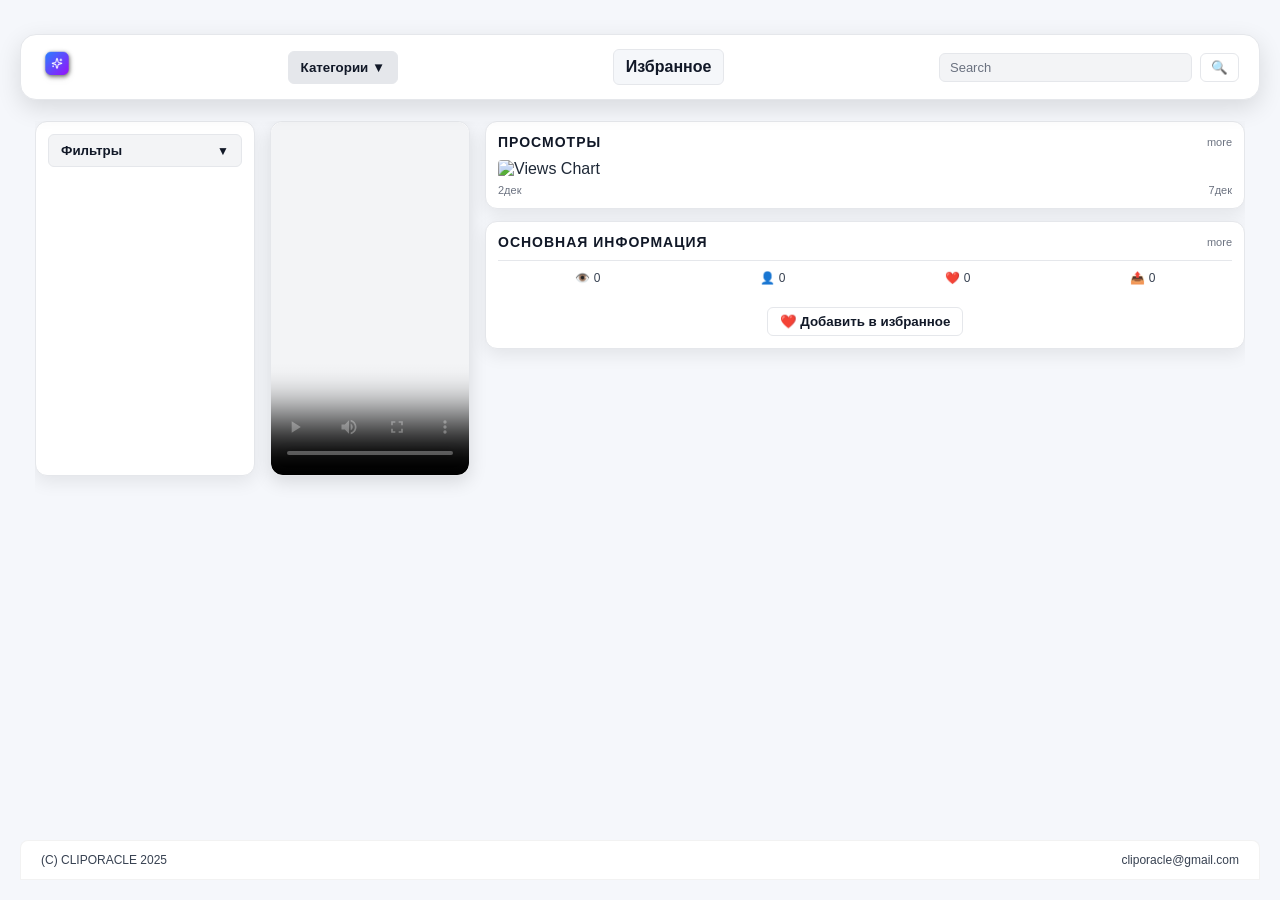
==== static/index.html @ ebcb0f65 "ClipOracle" ====
<!DOCTYPE html>
<html lang="ru">
<head>
  <meta charset="UTF-8" />
  <meta name="viewport" content="width=device-width, initial-scale=1.0"/>
  <title>ClipOracle — Категории</title>
  <link rel="stylesheet" href="style.css" />
</head>
<body>
  <div class="container">
    <!-- Шапка -->
    <!-- Шапка -->
    <header class="header">
      <img src="logo.png" alt="ClipOracle Logo" class="logo" />

      <!-- Выпадающее меню навигации -->
      <div class="nav-dropdown">
        <button class="nav-tab active" id="nav-categories">Категории ▼</button>
        <div class="nav-menu">
          <!-- Загрузится через JS -->
        </div>
      </div>

      <a href="favorites.html" class="nav-tab" id="favorites-tab">Избранное</a>


      <!-- Поиск (скрывается на мобильных) -->
      <div class="search-box">
        <input type="text" placeholder="Search" />
        <button>🔍</button>
      </div>
    </header>



    <!-- Основной контент -->
    <main class="main-content">
      <div class="content-section">
        <!-- Левая колонка: фильтры -->
        <aside class="filters">
          <div class="filter-dropdown">
            <button class="filter-toggle">Фильтры</button>
            <div class="filter-menu">
              <div class="filter-group">
                <label>Просмотры</label>
                <div class="range-inputs">
                  <input type="number" id="min-views" placeholder="Мин" min="0" />
                  <span>—</span>
                  <input type="number" id="max-views" placeholder="Макс" min="0" />
                </div>
              </div>

              <div class="filter-group">
                <label>Лайки</label>
                <div class="range-inputs">
                  <input type="number" id="min-likes" placeholder="Мин" min="0" />
                  <span>—</span>
                  <input type="number" id="max-likes" placeholder="Макс" min="0" />
                </div>
              </div>

              <div class="filter-group">
                <label>Комментарии</label>
                <div class="range-inputs">
                  <input type="number" id="min-comments" placeholder="Мин" min="0" />
                  <span>—</span>
                  <input type="number" id="max-comments" placeholder="Макс" min="0" />
                </div>
              </div>

              <div class="filter-group">
                <label>Репосты</label>
                <div class="range-inputs">
                  <input type="number" id="min-shares" placeholder="Мин" min="0" />
                  <span>—</span>
                  <input type="number" id="max-shares" placeholder="Макс" min="0" />
                </div>
              </div>

              <button id="apply-filters" class="apply-btn">Применить</button>
            </div>
          </div>
        </aside>

        <!-- Центр: видео -->
        <section class="video-placeholder">
          <video controls class="video-player" poster="https://via.placeholder.com/200x355/1e1e1e/ffffff?text=Loading...">
            <source src="" type="video/mp4">
            Ваш браузер не поддерживает видео.
          </video>
        </section>

        <!-- Правая колонка: блоки информации -->
        <section class="charts-container">
          <div class="chart-card">
            <div class="chart-header">
              <h4>ПРОСМОТРЫ</h4>
              <span class="more">more</span>
            </div>
            <div class="chart-area">
              <img src="https://via.placeholder.com/300x150?text=График+Просмотров" alt="Views Chart" />
              <div class="chart-labels">
                <span>2дек</span>
                <span>7дек</span>
              </div>
            </div>
          </div>

          <div class="chart-card">
            <div class="chart-header">
              <h4>ОСНОВНАЯ ИНФОРМАЦИЯ</h4>
              <span class="more">more</span>
            </div>
            <div class="info-stats">
              <div><span>👁️</span> <span id="views">0</span></div>
              <div><span>👤</span> <span id="likes">0</span></div>
              <div><span>❤️</span> <span id="comments">0</span></div>
              <div><span>📤</span> <span id="shares">0</span></div>
            </div>
            <!-- Кнопка "Добавить в избранное" -->
            <div style="margin-top: 12px; text-align: center;">
              <button id="add-to-favorites" class="favorite-btn">❤️ Добавить в избранное</button>
            </div>
          </div>
        </section>
      </div>
    </main>

    <footer class="footer">
      <span>(C) CLIPORACLE 2025</span>
      <span>cliporacle@gmail.com</span>
    </footer>
  </div>

  <script>
    let currentCategoryId = null;

    function toggleMobileSearch() {
      const container = document.getElementById('mobileSearchContainer');
      container.classList.toggle('active');
      if (container.classList.contains('active')) {
        container.querySelector('input').focus();
      }
    }

    // Загрузка категорий
    async function loadCategories() {
      const res = await fetch('/api/categories');
      const categories = await res.json();
      const menu = document.querySelector('.nav-menu');
      menu.innerHTML = '';
      categories.forEach(cat => {
        const a = document.createElement('a');
        a.href = '#';
        a.textContent = cat.name;
        a.addEventListener('click', (e) => {
          e.preventDefault();
          currentCategoryId = cat.id;
          loadRandomVideo();
          document.getElementById('nav-categories').textContent = cat.name + ' ▼';
        });
        menu.appendChild(a);
      });
    }

    // Загрузка случайного видео
    async function loadRandomVideo() {
      let url = '/api/videos';
      const params = new URLSearchParams();

      if (currentCategoryId !== null) {
        params.append('category_id', currentCategoryId);
      }

      const minViews = document.getElementById('min-views').value;
      const maxViews = document.getElementById('max-views').value;
      const minLikes = document.getElementById('min-likes').value;
      const maxLikes = document.getElementById('max-likes').value;
      const minComments = document.getElementById('min-comments').value;
      const maxComments = document.getElementById('max-comments').value;
      const minShares = document.getElementById('min-shares').value;
      const maxShares = document.getElementById('max-shares').value;

      if (minViews) params.append('min_views', minViews);
      if (maxViews) params.append('max_views', maxViews);
      if (minLikes) params.append('min_likes', minLikes);
      if (maxLikes) params.append('max_likes', maxLikes);
      if (minComments) params.append('min_comments', minComments);
      if (maxComments) params.append('max_comments', maxComments);
      if (minShares) params.append('min_shares', minShares);
      if (maxShares) params.append('max_shares', maxShares);

      if (params.toString()) {
        url += '?' + params.toString();
      }

      const res = await fetch(url);
      const videos = await res.json();

      if (videos.length === 0) {
        alert('Видео по заданным фильтрам не найдено.');
        const videoPlayer = document.querySelector('.video-player');
        if (videoPlayer) {
          videoPlayer.src = '';
        }
        document.getElementById('views').textContent = '0';
        document.getElementById('likes').textContent = '0';
        document.getElementById('comments').textContent = '0';
        document.getElementById('shares').textContent = '0';
        window.currentVideo = null;
        return;
      }

      const video = videos[0];

      const videoPlayer = document.querySelector('.video-player');
      if (videoPlayer && video.file_path) {
        const fileName = video.file_path.split('/').pop();
        const videoUrl = `/data/videos/${fileName}`;
        videoPlayer.src = videoUrl;
        videoPlayer.load();
      }

      document.getElementById('views').textContent = video.views || '0';
      document.getElementById('likes').textContent = video.likes || '0';
      document.getElementById('comments').textContent = video.comments || '0';
      document.getElementById('shares').textContent = video.shares || '0';

      // Сохраняем текущее видео для "избранного"
      window.currentVideo = video;
    }

    // Добавить в избранное
    document.getElementById('add-to-favorites').addEventListener('click', () => {
      if (!window.currentVideo) {
        alert('Нет видео для добавления');
        return;
      }

      let favorites = JSON.parse(localStorage.getItem('favorites') || '[]');

      const exists = favorites.some(fav => fav.id === window.currentVideo.id);
      if (exists) {
        alert('Видео уже в избранном!');
        return;
      }

      favorites.push({
        id: window.currentVideo.id,
        title: window.currentVideo.genre_name || 'Без названия',
        views: window.currentVideo.views || 0,
        likes: window.currentVideo.likes || 0,
        comments: window.currentVideo.comments || 0,
        shares: window.currentVideo.shares || 0,
        file_path: window.currentVideo.file_path || ''
      });

      localStorage.setItem('favorites', JSON.stringify(favorites));
      alert('Видео добавлено в избранное!');
    });

    // Инициализация
    document.addEventListener('DOMContentLoaded', () => {
      loadCategories();
      loadRandomVideo(); // Первое случайное видео

      document.getElementById('nav-categories').addEventListener('click', function(e) {
        e.stopPropagation();
        const menu = this.nextElementSibling;
        menu.style.display = menu.style.display === 'block' ? 'none' : 'block';
      });

      document.getElementById('favorites-tab').addEventListener('click', (e) => {
        e.preventDefault();
        window.location.href = 'favorites.html';
      });

      document.addEventListener('click', function(e) {
        if (!e.target.closest('.nav-dropdown')) {
          document.querySelector('.nav-menu').style.display = 'none';
        }
      });

      // Фильтры — выпадающее меню
      document.querySelector('.filter-toggle').addEventListener('click', function(e) {
        e.stopPropagation();
        const menu = this.nextElementSibling;
        menu.style.display = menu.style.display === 'block' ? 'none' : 'block';
      });

      // Применить фильтры
      document.getElementById('apply-filters').addEventListener('click', () => {
        loadRandomVideo();
      });
    });
  </script>
</body>
</html>
---- static/style.css ----
/* ============================================ */
/* ОБЩИЙ СБРОС */
/* ============================================ */
* {
  margin: 0;
  padding: 0;
  box-sizing: border-box;
  font-family: 'Segoe UI', Tahoma, Geneva, Verdana, sans-serif;
}

/* ============================================ */
/* ФОН И БАЗОВЫЕ СТИЛИ */
/* ============================================ */
body {
  background: #f5f7fb;
  color: #1f2937;
  padding: 0;
  margin: 0;
  min-height: 100vh;
  display: flex;
  flex-direction: column;
  overflow-x: hidden;
  width: 100%;
}

.container {
  width: 100%;
  max-width: 1200px;
  margin: 0 auto;
  padding: 20px;
  display: flex;
  flex-direction: column;
  flex: 1;
  gap: 20px;
}

/* ============================================ */
/* ШАПКА — КРИТИЧЕСКИЕ ИСПРАВЛЕНИЯ */
/* ============================================ */
.header {
  display: flex;
  justify-content: space-between;
  align-items: center;
  background: #fff;
  padding: 14px 20px;
  gap: 16px;
  border-radius: 16px;
  box-shadow: 0 8px 24px rgba(0,0,0,0.12);
  border: 1px solid #e5e7eb;
  width: 100%;
  position: sticky;
  top: 14px;
  z-index: 1000;
  min-height: auto;
}

.logo {
  height: 32px;
  width: auto;
  max-width: 100px;
  object-fit: contain;
  filter: drop-shadow(1px 1px 2px rgba(0, 0, 0, 0.5));
  flex-shrink: 0;
  cursor: pointer;
}

/* Навигация */
.nav-tab {
  padding: 8px 12px;
  background: #f5f7fa;
  border: 1px solid #e5e7eb;
  border-radius: 6px;
  cursor: pointer;
  font-weight: bold;
  color: #111827;
  text-decoration: none;
  transition: background 0.2s;
  backdrop-filter: blur(2px);
  white-space: nowrap;
  flex-shrink: 0;
}

.nav-tab:hover,
.nav-tab.active {
  background: #e5e7eb;
}

/* Выпадающее меню */
.nav-dropdown {
  position: relative;
  display: inline-block;
  flex-shrink: 0;
}

.nav-menu {
  display: none;
  position: absolute;
  top: 100%;
  left: 0;
  background: #fff;
  border: 1px solid #e5e7eb;
  border-radius: 6px;
  box-shadow: 0 4px 12px rgba(0, 0, 0, 0.15);
  min-width: 170px;
  z-index: 1000;
}

.nav-menu a {
  display: block;
  padding: 10px 16px;
  text-decoration: none;
  color: #111827;
  transition: background 0.2s;
}

.nav-menu a:hover {
  background: #f3f4f6;
}

/* Поиск — ВАЖНО: без position absolute! */
.search-box {
  display: flex;
  gap: 8px;
  align-items: center;
  flex-grow: 1;
  max-width: 300px;
  min-width: 150px;
  flex-shrink: 1;
  position: relative;
  order: 4; /* Поиск всегда в конце на мобильных */
}

.search-box input {
  width: 100%;
  padding: 6px 10px;
  border: 1px solid #e5e7eb;
  border-radius: 6px;
  background: #f3f4f6;
  color: #1f2937;
  backdrop-filter: blur(2px);
  font-size: 13px;
}

.search-box input::placeholder {
  color: #6b7280;
}

.search-box button {
  padding: 6px 10px;
  background: #fff;
  border: 1px solid #e5e7eb;
  border-radius: 6px;
  cursor: pointer;
  color: #111827;
  transition: background 0.2s;
  flex-shrink: 0;
}

.search-box button:hover {
  background: #f3f4f6;
}

/* ============================================ */
/* ОСНОВНОЙ КОНТЕНТ */
/* ============================================ */
.main-content {
  display: flex;
  gap: 20px;
  flex: 1;
  margin-top: 15px;
  padding: 0 15px;
  justify-content: center;
  overflow-x: hidden;
  width: 100%;
}

.content-section {
  display: flex;
  gap: 15px;
  align-items: flex-start;
  max-width: 1000px;
  width: 100%;
  overflow-x: hidden;
  box-sizing: border-box;
}

/* ============================================ */
/* ВИДЕО */
/* ============================================ */
.video-placeholder {
  position: relative;
  width: 200px;
  height: 355px;
  border-radius: 12px;
  overflow: hidden;
  box-shadow: 0 6px 18px rgba(0,0,0,0.12);
  background: #fff;
  flex-shrink: 0;
  border: 1px solid #e5e7eb;
}

.video-player {
  width: 100%;
  height: 100%;
  object-fit: cover;
  background: #f3f4f6;
  border-radius: 12px;
}

/* ============================================ */
/* БЛОКИ СПРАВА */
/* ============================================ */
.charts-container {
  display: flex;
  flex-direction: column;
  gap: 12px;
  flex: 1;
  min-width: 0;
}

.favorite-btn {
  padding: 6px 12px;
  background: #fff;
  border: 1px solid #e5e7eb;
  border-radius: 6px;
  cursor: pointer;
  color: #111827;
  font-weight: bold;
  transition: background 0.2s;
}

.favorite-btn:hover {
  background: #f3f4f6;
}

/* ============================================ */
/* ФИЛЬТРЫ */
/* ============================================ */
.filters {
  width: 220px;
  min-width: 220px;
  height: 355px;
  background: #fff;
  border-radius: 12px;
  padding: 12px;
  box-shadow: 0 6px 18px rgba(0, 0, 0, 0.08);
  border: 1px solid #e5e7eb;
  flex-shrink: 0;
}

.filter-dropdown {
  position: relative;
  width: 100%;
}

.filter-toggle {
  width: 100%;
  padding: 8px 12px;
  background: #f3f4f6;
  border: 1px solid #e5e7eb;
  border-radius: 6px;
  cursor: pointer;
  font-weight: bold;
  color: #111827;
  text-align: left;
  transition: background 0.2s, transform 0.1s;
  display: flex;
  justify-content: space-between;
  align-items: center;
}

.filter-toggle:hover {
  background: #e5e7eb;
  transform: scale(1.02);
}

.filter-toggle::after {
  content: "▼";
  font-size: 12px;
  margin-left: 4px;
}

.filter-menu {
  display: none;
  position: absolute;
  top: 100%;
  left: 0;
  right: 0;
  background: #fff;
  border: 1px solid #e5e7eb;
  border-radius: 6px;
  box-shadow: 0 4px 12px rgba(0, 0, 0, 0.15);
  z-index: 1000;
  margin-top: 4px;
  padding: 12px;
  max-width: 100%;
}

.filter-menu .filter-group {
  margin-bottom: 10px;
}

.filter-menu label {
  display: block;
  font-size: 11px;
  margin-bottom: 4px;
  color: #374151;
  font-weight: bold;
}

.range-inputs {
  display: flex;
  align-items: center;
  gap: 4px;
}

.range-inputs input {
  width: 45%;
  padding: 4px 6px;
  border: 1px solid #e5e7eb;
  background: #f3f4f6;
  color: #111827;
  border-radius: 4px;
  font-size: 11px;
  text-align: center;
  outline: none;
}

.range-inputs span {
  color: #6b7280;
  font-weight: bold;
  font-size: 11px;
}

.apply-btn {
  width: 100%;
  padding: 6px;
  background: #3b82f6;
  color: white;
  border: none;
  border-radius: 6px;
  cursor: pointer;
  font-weight: bold;
  transition: background 0.2s;
  margin-top: 8px;
  font-size: 13px;
}

.apply-btn:hover {
  background: #2563eb;
}

/* ============================================ */
/* КАРТОЧКИ */
/* ============================================ */
.chart-card {
  background: #fff;
  border-radius: 12px;
  padding: 12px;
  box-shadow: 0 6px 18px rgba(0,0,0,0.08);
  border: 1px solid #e5e7eb;
  flex: 1;
  display: flex;
  flex-direction: column;
  justify-content: space-between;
  min-width: 0;
}

.chart-header {
  display: flex;
  justify-content: space-between;
  align-items: center;
  margin-bottom: 10px;
}

.chart-header h4 {
  font-size: 14px;
  text-transform: uppercase;
  letter-spacing: 1px;
  color: #111827;
}

.more {
  font-size: 11px;
  color: #6b7280;
  cursor: pointer;
}

.chart-area img {
  width: 100%;
  height: auto;
  border-radius: 4px;
}

.chart-labels {
  display: flex;
  justify-content: space-between;
  margin-top: 6px;
  font-size: 11px;
  color: #6b7280;
}

.info-stats {
  display: flex;
  justify-content: space-around;
  padding: 10px 0;
  border-top: 1px solid #e5e7eb;
  flex-wrap: wrap;
  gap: 6px;
}

.info-stats div {
  display: flex;
  align-items: center;
  gap: 4px;
  font-size: 12px;
  color: #374151;
}

/* ============================================ */
/* ФУТЕР */
/* ============================================ */
.footer {
  display: flex;
  justify-content: space-between;
  padding: 12px 20px;
  background: #fff;
  border-radius: 8px 8px 0 0;
  color: #374151;
  font-size: 12px;
  backdrop-filter: blur(5px);
  border: 1px solid rgba(0,0,0,0.05);
  width: 100%;
  position: sticky;
  bottom: 0;
  left: 0;
  z-index: 1000;
}

/* ============================================ */
/* АДАПТИВНОСТЬ — ПЛАНШЕТЫ (768px - 1024px) */
/* ============================================ */
@media (max-width: 1024px) {
  .header {
    padding: 8px 12px;
    gap: 8px;
  }

  .logo {
    max-width: 80px;
    height: 28px;
  }

  .nav-tab {
    padding: 6px 10px;
    font-size: 12px;
  }

  .search-box {
    max-width: 200px;
    min-width: 120px;
    order: 4;
    width: 100%;
    margin-top: 5px;
  }

  .main-content {
    flex-direction: column;
    padding: 0 12px;
    margin-top: 12px;
  }

  .content-section {
    flex-direction: column;
    align-items: center;
    width: 100%;
    gap: 12px;
  }

  .filters {
    width: 100%;
    max-width: 280px;
    min-width: auto;
  }

  .video-placeholder {
    width: 100%;
    max-width: 260px;
    height: 462px;
  }

  .charts-container {
    width: 100%;
    max-width: 350px;
  }

  .chart-card {
    padding: 10px;
  }
}

/* ============================================ */
/* АДАПТИВНОСТЬ — МОБИЛЬНЫЕ (481px - 768px) */
/* ============================================ */
@media (max-width: 768px) {
  .header {
    flex-direction: row;
    flex-wrap: wrap;
    padding: 8px 10px;
    gap: 8px;
    justify-content: flex-start;
  }

  .logo {
    order: 1;
    height: 26px;
    max-width: 70px;
  }

  .nav-dropdown {
    order: 2;
  }

  .nav-tab {
    order: 3;
    padding: 6px 8px;
    font-size: 11px;
  }

  .search-box {
    order: 4;
    width: 100%;
    max-width: none;
    min-width: auto;
    margin-top: 5px;
  }

  .main-content {
    padding: 0 10px;
    margin-top: 10px;
  }

  .content-section {
    gap: 10px;
  }

  .filters {
    width: 100%;
    max-width: none;
    padding: 10px;
  }

  .video-placeholder {
    width: 100%;
    max-width: 240px;
    height: 426px;
  }

  .charts-container {
    width: 100%;
    max-width: none;
  }

  .chart-card {
    padding: 8px;
  }

  .chart-header h4 {
    font-size: 12px;
  }

  .info-stats {
    flex-direction: column;
    align-items: center;
    gap: 4px;
  }

  .info-stats div {
    font-size: 11px;
  }

  .footer {
    flex-direction: column;
    gap: 6px;
    text-align: center;
    padding: 8px;
    font-size: 11px;
  }
}

/* ============================================ */
/* АДАПТИВНОСТЬ — ОЧЕНЬ МАЛЕНЬКИЕ (< 480px) */
/* ============================================ */
@media (max-width: 480px) {
  .header {
    padding: 6px 8px;
    gap: 6px;
  }

  .logo {
    height: 24px;
    max-width: 60px;
  }

  .nav-tab {
    padding: 5px 8px;
    font-size: 11px;
  }

  .search-box {
    width: 100%;
    max-width: none;
    min-width: auto;
  }

  .search-box input {
    padding: 5px 8px;
    font-size: 12px;
  }

  .search-box button {
    padding: 5px 8px;
  }

  .video-placeholder {
    width: 100%;
    max-width: 220px;
    height: 391px;
  }

  .container {
    padding: 8px;
  }

  .filter-menu {
    max-width: 100%;
  }

  .chart-card {
    padding: 8px;
  }

  .chart-header h4 {
    font-size: 11px;
  }

  .info-stats div {
    font-size: 10px;
  }

  .footer {
    font-size: 10px;
  }
}

/* ============================================ */
/* ПРЕДОТВРАЩЕНИЕ ГОРИЗОНТАЛЬНОЙ ПРОКРУТКИ */
/* ============================================ */
body, .container, .main-content, .content-section {
  overflow-x: hidden;
  max-width: 100%;
}

*, *::before, *::after {
  box-sizing: border-box;
}
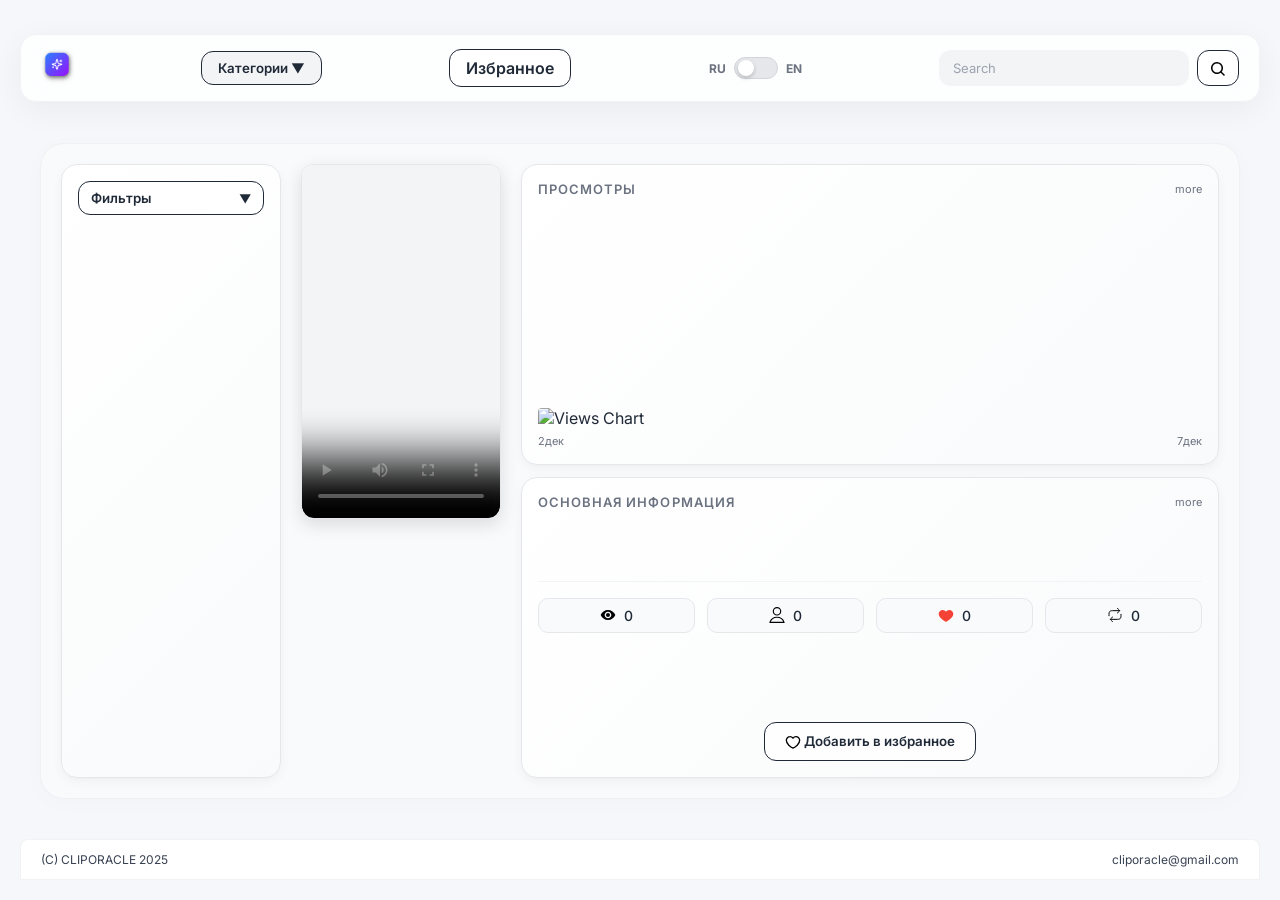
==== commit 595bad32: "Фронт причесал малёха" ====
--- a/static/index.html
+++ b/static/index.html
@@ -4,30 +4,40 @@
   <meta charset="UTF-8" />
   <meta name="viewport" content="width=device-width, initial-scale=1.0"/>
   <title>ClipOracle — Категории</title>
+  <link rel="preconnect" href="https://fonts.googleapis.com">
+  <link rel="preconnect" href="https://fonts.gstatic.com" crossorigin>
+  <link href="https://fonts.googleapis.com/css2?family=Inter:wght@400;500;600;700&display=swap" rel="stylesheet">
   <link rel="stylesheet" href="style.css" />
 </head>
 <body>
   <div class="container">
     <!-- Шапка -->
-    <!-- Шапка -->
     <header class="header">
       <img src="logo.png" alt="ClipOracle Logo" class="logo" />
 
       <!-- Выпадающее меню навигации -->
       <div class="nav-dropdown">
-        <button class="nav-tab active" id="nav-categories">Категории ▼</button>
+        <button class="nav-tab active" id="nav-categories" data-i18n="categories">Категории ▼</button>
         <div class="nav-menu">
           <!-- Загрузится через JS -->
         </div>
       </div>
 
-      <a href="favorites.html" class="nav-tab" id="favorites-tab">Избранное</a>
-
+      <a href="favorites.html" class="nav-tab" id="favorites-tab" data-i18n="favorites">Избранное</a>
+
+      <div class="lang-switcher">
+        <span class="lang-label">RU</span>
+        <label class="lang-toggle">
+          <input type="checkbox" id="lang-checkbox">
+          <span class="lang-slider"></span>
+        </label>
+        <span class="lang-label">EN</span>
+      </div>
 
       <!-- Поиск (скрывается на мобильных) -->
       <div class="search-box">
-        <input type="text" placeholder="Search" />
-        <button>🔍</button>
+        <input type="text" placeholder="Search" id="search-input" data-i18n-placeholder="search_placeholder" />
+        <button><img src="Icons/Magnifier.svg" class="icon" alt="search"></button>
       </div>
     </header>
 
@@ -39,45 +49,45 @@
         <!-- Левая колонка: фильтры -->
         <aside class="filters">
           <div class="filter-dropdown">
-            <button class="filter-toggle">Фильтры</button>
+            <button class="filter-toggle" data-i18n="filters">Фильтры</button>
             <div class="filter-menu">
               <div class="filter-group">
-                <label>Просмотры</label>
+                <label data-i18n="views">Просмотры</label>
                 <div class="range-inputs">
-                  <input type="number" id="min-views" placeholder="Мин" min="0" />
+                  <input type="number" id="min-views" placeholder="Мин" min="0" data-i18n-placeholder="min" />
                   <span>—</span>
-                  <input type="number" id="max-views" placeholder="Макс" min="0" />
+                  <input type="number" id="max-views" placeholder="Макс" min="0" data-i18n-placeholder="max" />
                 </div>
               </div>
 
               <div class="filter-group">
-                <label>Лайки</label>
+                <label data-i18n="likes">Лайки</label>
                 <div class="range-inputs">
-                  <input type="number" id="min-likes" placeholder="Мин" min="0" />
+                  <input type="number" id="min-likes" placeholder="Мин" min="0" data-i18n-placeholder="min" />
                   <span>—</span>
-                  <input type="number" id="max-likes" placeholder="Макс" min="0" />
+                  <input type="number" id="max-likes" placeholder="Макс" min="0" data-i18n-placeholder="max" />
                 </div>
               </div>
 
               <div class="filter-group">
-                <label>Комментарии</label>
+                <label data-i18n="comments">Комментарии</label>
                 <div class="range-inputs">
-                  <input type="number" id="min-comments" placeholder="Мин" min="0" />
+                  <input type="number" id="min-comments" placeholder="Мин" min="0" data-i18n-placeholder="min" />
                   <span>—</span>
-                  <input type="number" id="max-comments" placeholder="Макс" min="0" />
+                  <input type="number" id="max-comments" placeholder="Макс" min="0" data-i18n-placeholder="max" />
                 </div>
               </div>
 
               <div class="filter-group">
-                <label>Репосты</label>
+                <label data-i18n="shares">Репосты</label>
                 <div class="range-inputs">
-                  <input type="number" id="min-shares" placeholder="Мин" min="0" />
+                  <input type="number" id="min-shares" placeholder="Мин" min="0" data-i18n-placeholder="min" />
                   <span>—</span>
-                  <input type="number" id="max-shares" placeholder="Макс" min="0" />
+                  <input type="number" id="max-shares" placeholder="Макс" min="0" data-i18n-placeholder="max" />
                 </div>
               </div>
 
-              <button id="apply-filters" class="apply-btn">Применить</button>
+              <button id="apply-filters" class="apply-btn" data-i18n="apply">Применить</button>
             </div>
           </div>
         </aside>
@@ -94,8 +104,8 @@
         <section class="charts-container">
           <div class="chart-card">
             <div class="chart-header">
-              <h4>ПРОСМОТРЫ</h4>
-              <span class="more">more</span>
+              <h4 data-i18n="views_header">ПРОСМОТРЫ</h4>
+              <span class="more" data-i18n="more">more</span>
             </div>
             <div class="chart-area">
               <img src="https://via.placeholder.com/300x150?text=График+Просмотров" alt="Views Chart" />
@@ -108,18 +118,18 @@
 
           <div class="chart-card">
             <div class="chart-header">
-              <h4>ОСНОВНАЯ ИНФОРМАЦИЯ</h4>
-              <span class="more">more</span>
+              <h4 data-i18n="info_header">ОСНОВНАЯ ИНФОРМАЦИЯ</h4>
+              <span class="more" data-i18n="more">more</span>
             </div>
             <div class="info-stats">
-              <div><span>👁️</span> <span id="views">0</span></div>
-              <div><span>👤</span> <span id="likes">0</span></div>
-              <div><span>❤️</span> <span id="comments">0</span></div>
-              <div><span>📤</span> <span id="shares">0</span></div>
+              <div><img src="Icons/BaselineRemoveRedEye.svg" class="icon" alt="views"> <span id="views">0</span></div>
+              <div><img src="Icons/InterfaceUserSingleCloseGeometricHumanPersonSingleUpUser.svg" class="icon" alt="likes"> <span id="likes">0</span></div>
+              <div><img src="Icons/Like.svg" class="icon" alt="comments"> <span id="comments">0</span></div>
+              <div><img src="Icons/Repost.svg" class="icon" alt="shares"> <span id="shares">0</span></div>
             </div>
             <!-- Кнопка "Добавить в избранное" -->
             <div style="margin-top: 12px; text-align: center;">
-              <button id="add-to-favorites" class="favorite-btn">❤️ Добавить в избранное</button>
+              <button id="add-to-favorites" class="favorite-btn" data-i18n="add_fav"><img src="Icons/Like_not_active.svg" class="icon" id="fav-icon" alt="like"> Добавить в избранное</button>
             </div>
           </div>
         </section>
@@ -225,10 +235,19 @@
       document.getElementById('likes').textContent = video.likes || '0';
       document.getElementById('comments').textContent = video.comments || '0';
       document.getElementById('shares').textContent = video.shares || '0';
-
+ 
       // Сохраняем текущее видео для "избранного"
       window.currentVideo = video;
+ 
+      // Проверяем, находится ли текущее видео в избранном, и обновляем иконку
+      const favorites = JSON.parse(localStorage.getItem('favorites') || '[]');
+      const isFavorite = favorites.some(fav => fav.id === video.id);
+      const favIcon = document.getElementById('fav-icon');
+      if (favIcon) {
+        favIcon.src = isFavorite ? 'Icons/Like.svg' : 'Icons/Like_not_active.svg';
+      }
     }
+
 
     // Добавить в избранное
     document.getElementById('add-to-favorites').addEventListener('click', () => {
@@ -256,6 +275,16 @@
       });
 
       localStorage.setItem('favorites', JSON.stringify(favorites));
+      
+      // Плавная смена иконки
+      const favIcon = document.getElementById('fav-icon');
+      favIcon.classList.add('icon-fade');
+      
+      setTimeout(() => {
+        favIcon.src = 'Icons/Like.svg';
+        favIcon.classList.remove('icon-fade');
+      }, 200);
+
       alert('Видео добавлено в избранное!');
     });
 
@@ -263,6 +292,61 @@
     document.addEventListener('DOMContentLoaded', () => {
       loadCategories();
       loadRandomVideo(); // Первое случайное видео
+
+      // Переключение языка
+      const langCheckbox = document.getElementById('lang-checkbox');
+      const translations = {
+        ru: {
+          categories: 'Категории ▼',
+          favorites: 'Избранное',
+          search_placeholder: 'Поиск',
+          filters: 'Фильтры',
+          views: 'Просмотры',
+          likes: 'Лайки',
+          comments: 'Комментарии',
+          shares: 'Репосты',
+          min: 'Мин',
+          max: 'Макс',
+          apply: 'Применить',
+          views_header: 'ПРОСМОТРЫ',
+          info_header: 'ОСНОВНАЯ ИНФОРМАЦИЯ',
+          more: 'ещё',
+          add_fav: 'Добавить в избранное'
+        },
+        en: {
+          categories: 'Categories ▼',
+          favorites: 'Favorites',
+          search_placeholder: 'Search',
+          filters: 'Filters',
+          views: 'Views',
+          likes: 'Likes',
+          comments: 'Comments',
+          shares: 'Shares',
+          min: 'Min',
+          max: 'Max',
+          apply: 'Apply',
+          views_header: 'VIEWS',
+          info_header: 'BASIC INFO',
+          more: 'more',
+          add_fav: 'Add to favorites'
+        }
+      };
+
+      function updateLanguage(lang) {
+        document.querySelectorAll('[data-i18n]').forEach(el => {
+          const key = el.getAttribute('data-i18n');
+          el.textContent = translations[lang][key];
+        });
+        document.querySelectorAll('[data-i18n-placeholder]').forEach(el => {
+          const key = el.getAttribute('data-i18n-placeholder');
+          el.placeholder = translations[lang][key];
+        });
+      }
+
+      langCheckbox.addEventListener('change', () => {
+        const lang = langCheckbox.checked ? 'en' : 'ru';
+        updateLanguage(lang);
+      });
 
       document.getElementById('nav-categories').addEventListener('click', function(e) {
         e.stopPropagation();
--- a/static/style.css
+++ b/static/style.css
@@ -5,7 +5,7 @@
   margin: 0;
   padding: 0;
   box-sizing: border-box;
-  font-family: 'Segoe UI', Tahoma, Geneva, Verdana, sans-serif;
+  font-family: 'Inter', -apple-system, BlinkMacSystemFont, 'Segoe UI', Roboto, Helvetica, Arial, sans-serif;
 }
 
 /* ============================================ */
@@ -41,17 +41,18 @@
   display: flex;
   justify-content: space-between;
   align-items: center;
-  background: #fff;
+  background: rgba(255, 255, 255, 0.8);
   padding: 14px 20px;
   gap: 16px;
   border-radius: 16px;
-  box-shadow: 0 8px 24px rgba(0,0,0,0.12);
-  border: 1px solid #e5e7eb;
+  box-shadow: 0 8px 32px rgba(0,0,0,0.05);
+  border: 1px solid rgba(229, 231, 235, 0.5);
   width: 100%;
   position: sticky;
   top: 14px;
   z-index: 1000;
   min-height: auto;
+  backdrop-filter: blur(12px);
 }
 
 .logo {
@@ -66,23 +67,30 @@
 
 /* Навигация */
 .nav-tab {
-  padding: 8px 12px;
-  background: #f5f7fa;
-  border: 1px solid #e5e7eb;
-  border-radius: 6px;
+  padding: 8px 16px;
+  background: rgba(255, 255, 255, 0.8);
+  border: 1px solid #1f2937;
+  border-radius: 12px;
   cursor: pointer;
-  font-weight: bold;
-  color: #111827;
+  font-weight: 600;
+  color: #1f2937;
   text-decoration: none;
-  transition: background 0.2s;
+  transition: all 0.3s ease;
   backdrop-filter: blur(2px);
   white-space: nowrap;
   flex-shrink: 0;
 }
 
-.nav-tab:hover,
 .nav-tab.active {
-  background: #e5e7eb;
+  background: #f3f4f6;
+}
+
+.nav-tab:hover {
+  background: linear-gradient(135deg, #6366f1 0%, #a855f7 100%);
+  color: #ffffff;
+  border-color: transparent;
+  transform: translateY(-1px);
+  box-shadow: 0 6px 16px rgba(99, 102, 241, 0.4);
 }
 
 /* Выпадающее меню */
@@ -132,32 +140,46 @@
 
 .search-box input {
   width: 100%;
-  padding: 6px 10px;
-  border: 1px solid #e5e7eb;
-  border-radius: 6px;
+  padding: 8px 12px;
+  border: 2px solid transparent;
+  border-radius: 12px;
   background: #f3f4f6;
   color: #1f2937;
   backdrop-filter: blur(2px);
   font-size: 13px;
+  transition: all 0.3s ease;
+}
+
+.search-box input:focus {
+  outline: none;
+  background: #fff;
+  border-color: #6366f1;
+  box-shadow: 0 0 0 4px rgba(99, 102, 241, 0.1);
 }
 
 .search-box input::placeholder {
-  color: #6b7280;
+  color: #9ca3af;
 }
 
 .search-box button {
-  padding: 6px 10px;
-  background: #fff;
-  border: 1px solid #e5e7eb;
-  border-radius: 6px;
+  padding: 8px 12px;
+  background: rgba(255, 255, 255, 0.8);
+  border: 1px solid #1f2937;
+  border-radius: 12px;
   cursor: pointer;
-  color: #111827;
-  transition: background 0.2s;
+  color: #1f2937;
+  transition: all 0.3s ease;
   flex-shrink: 0;
 }
 
 .search-box button:hover {
-  background: #f3f4f6;
+  background: linear-gradient(135deg, #4f46e5 0%, #9333ea 100%);
+  transform: scale(1.05);
+  box-shadow: 0 6px 16px rgba(99, 102, 241, 0.4);
+}
+
+.search-box button:hover .icon {
+  filter: brightness(0) invert(1);
 }
 
 /* ============================================ */
@@ -168,7 +190,7 @@
   gap: 20px;
   flex: 1;
   margin-top: 15px;
-  padding: 0 15px;
+  padding: 20px;
   justify-content: center;
   overflow-x: hidden;
   width: 100%;
@@ -176,12 +198,17 @@
 
 .content-section {
   display: flex;
-  gap: 15px;
-  align-items: flex-start;
-  max-width: 1000px;
+  gap: 20px;
+  align-items: stretch;
+  max-width: 1100px;
   width: 100%;
   overflow-x: hidden;
   box-sizing: border-box;
+  background: rgba(255, 255, 255, 0.4);
+  padding: 20px;
+  border-radius: 24px;
+  border: 1px solid rgba(229, 231, 235, 0.5);
+  box-shadow: 0 4px 24px rgba(0,0,0,0.02);
 }
 
 /* ============================================ */
@@ -219,18 +246,25 @@
 }
 
 .favorite-btn {
-  padding: 6px 12px;
-  background: #fff;
-  border: 1px solid #e5e7eb;
-  border-radius: 6px;
+  padding: 10px 20px;
+  background: rgba(255, 255, 255, 0.8);
+  border: 1px solid #1f2937;
+  border-radius: 12px;
   cursor: pointer;
-  color: #111827;
-  font-weight: bold;
-  transition: background 0.2s;
+  color: #1f2937;
+  font-weight: 600;
+  transition: all 0.3s ease;
 }
 
 .favorite-btn:hover {
-  background: #f3f4f6;
+  background: linear-gradient(135deg, #4f46e5 0%, #9333ea 100%);
+  color: #ffffff;
+  transform: translateY(-2px) scale(1.02);
+  box-shadow: 0 6px 16px rgba(99, 102, 241, 0.4);
+}
+
+.favorite-btn:hover .icon {
+  filter: brightness(0) invert(1);
 }
 
 /* ============================================ */
@@ -239,13 +273,19 @@
 .filters {
   width: 220px;
   min-width: 220px;
-  height: 355px;
-  background: #fff;
-  border-radius: 12px;
-  padding: 12px;
-  box-shadow: 0 6px 18px rgba(0, 0, 0, 0.08);
+  height: auto;
+  background: linear-gradient(135deg, #ffffff 0%, #f9fafb 100%);
+  border-radius: 16px;
+  padding: 16px;
+  box-shadow: 0 4px 12px rgba(0, 0, 0, 0.04), 0 1px 2px rgba(0, 0, 0, 0.02);
   border: 1px solid #e5e7eb;
   flex-shrink: 0;
+  transition: transform 0.3s ease, box-shadow 0.3s ease;
+}
+
+.filters:hover {
+  transform: translateY(-4px);
+  box-shadow: 0 12px 24px rgba(0, 0, 0, 0.08);
 }
 
 .filter-dropdown {
@@ -256,22 +296,25 @@
 .filter-toggle {
   width: 100%;
   padding: 8px 12px;
-  background: #f3f4f6;
-  border: 1px solid #e5e7eb;
-  border-radius: 6px;
+  background: rgba(255, 255, 255, 0.8);
+  border: 1px solid #1f2937;
+  border-radius: 12px;
   cursor: pointer;
-  font-weight: bold;
-  color: #111827;
+  font-weight: 600;
+  color: #1f2937;
   text-align: left;
-  transition: background 0.2s, transform 0.1s;
+  transition: all 0.3s ease;
   display: flex;
   justify-content: space-between;
   align-items: center;
 }
 
 .filter-toggle:hover {
-  background: #e5e7eb;
+  background: linear-gradient(135deg, #6366f1 0%, #a855f7 100%);
+  color: #ffffff;
+  border-color: transparent;
   transform: scale(1.02);
+  box-shadow: 0 4px 12px rgba(99, 102, 241, 0.3);
 }
 
 .filter-toggle::after {
@@ -334,36 +377,46 @@
 
 .apply-btn {
   width: 100%;
-  padding: 6px;
-  background: #3b82f6;
-  color: white;
-  border: none;
-  border-radius: 6px;
+  padding: 10px;
+  background: rgba(255, 255, 255, 0.8);
+  color: #1f2937;
+  border: 1px solid #1f2937;
+  border-radius: 12px;
   cursor: pointer;
-  font-weight: bold;
-  transition: background 0.2s;
+  font-weight: 600;
+  transition: all 0.3s ease;
   margin-top: 8px;
   font-size: 13px;
 }
 
 .apply-btn:hover {
-  background: #2563eb;
+  background: linear-gradient(135deg, #6366f1 0%, #a855f7 100%);
+  color: #ffffff;
+  border-color: transparent;
+  transform: translateY(-1px);
+  box-shadow: 0 6px 16px rgba(99, 102, 241, 0.4);
 }
 
 /* ============================================ */
 /* КАРТОЧКИ */
 /* ============================================ */
 .chart-card {
-  background: #fff;
-  border-radius: 12px;
-  padding: 12px;
-  box-shadow: 0 6px 18px rgba(0,0,0,0.08);
+  background: linear-gradient(135deg, #ffffff 0%, #f9fafb 100%);
+  border-radius: 16px;
+  padding: 16px;
+  box-shadow: 0 4px 12px rgba(0,0,0,0.04), 0 1px 2px rgba(0,0,0,0.02);
   border: 1px solid #e5e7eb;
   flex: 1;
   display: flex;
   flex-direction: column;
   justify-content: space-between;
   min-width: 0;
+  transition: transform 0.3s ease, box-shadow 0.3s ease;
+}
+
+.chart-card:hover {
+  transform: translateY(-4px);
+  box-shadow: 0 12px 24px rgba(0,0,0,0.08);
 }
 
 .chart-header {
@@ -374,10 +427,11 @@
 }
 
 .chart-header h4 {
-  font-size: 14px;
+  font-size: 13px;
   text-transform: uppercase;
-  letter-spacing: 1px;
-  color: #111827;
+  letter-spacing: 0.08em;
+  color: #6b7280;
+  font-weight: 600;
 }
 
 .more {
@@ -401,20 +455,25 @@
 }
 
 .info-stats {
-  display: flex;
-  justify-content: space-around;
-  padding: 10px 0;
-  border-top: 1px solid #e5e7eb;
-  flex-wrap: wrap;
-  gap: 6px;
+  display: grid;
+  grid-template-columns: repeat(auto-fit, minmax(100px, 1fr));
+  gap: 12px;
+  padding: 16px 0;
+  border-top: 1px solid #f3f4f6;
 }
 
 .info-stats div {
   display: flex;
   align-items: center;
-  gap: 4px;
-  font-size: 12px;
-  color: #374151;
+  justify-content: center;
+  gap: 8px;
+  font-size: 14px;
+  color: #1f2937;
+  background: #f9fafb;
+  padding: 8px;
+  border-radius: 10px;
+  border: 1px solid #e5e7eb;
+  font-weight: 500;
 }
 
 /* ============================================ */
@@ -664,3 +723,78 @@
 *, *::before, *::after {
   box-sizing: border-box;
 }
+
+/* Иконки в статистике и кнопках */
+.icon {
+  width: 16px;
+  height: 16px;
+  object-fit: contain;
+  vertical-align: middle;
+  transition: opacity 0.2s ease, transform 0.2s ease;
+}
+
+.icon-fade {
+  opacity: 0;
+}
+
+/* Переключатель языка */
+.lang-switcher {
+  display: flex;
+  align-items: center;
+  gap: 8px;
+  margin: 0 10px;
+}
+
+.lang-label {
+  font-size: 12px;
+  font-weight: bold;
+  color: #6b7280;
+  transition: color 0.3s;
+}
+
+.lang-toggle {
+  position: relative;
+  display: inline-block;
+  width: 44px;
+  height: 22px;
+}
+
+.lang-toggle input {
+  opacity: 0;
+  width: 0;
+  height: 0;
+}
+
+.lang-slider {
+  position: absolute;
+  cursor: pointer;
+  top: 0;
+  left: 0;
+  right: 0;
+  bottom: 0;
+  background-color: #e5e7eb;
+  transition: .4s;
+  border-radius: 34px;
+  border: 1px solid #d1d5db;
+}
+
+.lang-slider:before {
+  position: absolute;
+  content: "";
+  height: 16px;
+  width: 16px;
+  left: 3px;
+  bottom: 2px;
+  background-color: white;
+  transition: .4s;
+  border-radius: 50%;
+  box-shadow: 0 2px 4px rgba(0,0,0,0.2);
+}
+
+input:checked + .lang-slider {
+  background-color: #3b82f6;
+}
+
+input:checked + .lang-slider:before {
+  transform: translateX(22px);
+}
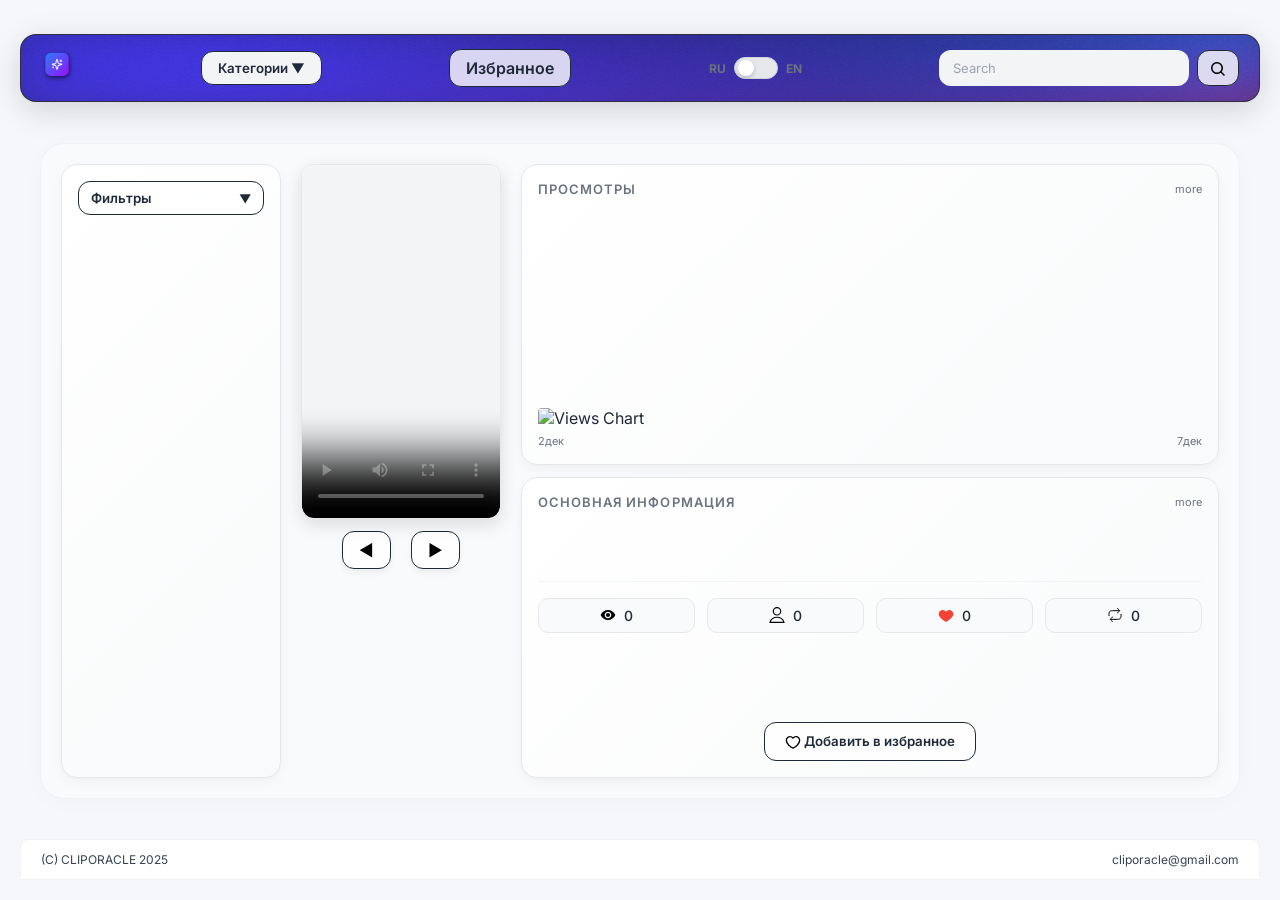
==== commit f7946da3: "бла бла бла" ====
--- a/static/index.html
+++ b/static/index.html
@@ -93,11 +93,17 @@
         </aside>
 
         <!-- Центр: видео -->
-        <section class="video-placeholder">
-          <video controls class="video-player" poster="https://via.placeholder.com/200x355/1e1e1e/ffffff?text=Loading...">
-            <source src="" type="video/mp4">
-            Ваш браузер не поддерживает видео.
-          </video>
+        <section class="video-container">
+          <div class="video-placeholder">
+            <video controls class="video-player" poster="https://via.placeholder.com/200x355/1e1e1e/ffffff?text=Loading...">
+              <source src="" type="video/mp4">
+              Ваш браузер не поддерживает видео.
+            </video>
+          </div>
+          <div class="video-nav">
+            <button class="nav-arrow" id="prev-video">◀</button>
+            <button class="nav-arrow" id="next-video">▶</button>
+          </div>
         </section>
 
         <!-- Правая колонка: блоки информации -->
@@ -173,6 +179,10 @@
       });
     }
 
+    // Глобальный список видео для навигации
+    let videoList = [];
+    let currentVideoIndex = 0;
+
     // Загрузка случайного видео
     async function loadRandomVideo() {
       let url = '/api/videos';
@@ -181,7 +191,7 @@
       if (currentCategoryId !== null) {
         params.append('category_id', currentCategoryId);
       }
-
+      // ... (собираем параметры фильтров как раньше)
       const minViews = document.getElementById('min-views').value;
       const maxViews = document.getElementById('max-views').value;
       const minLikes = document.getElementById('min-likes').value;
@@ -206,13 +216,14 @@
 
       const res = await fetch(url);
       const videos = await res.json();
-
-      if (videos.length === 0) {
+      
+      videoList = videos;
+      currentVideoIndex = 0;
+
+      if (videoList.length === 0) {
         alert('Видео по заданным фильтрам не найдено.');
-        const videoPlayer = document.querySelector('.video-player');
-        if (videoPlayer) {
-          videoPlayer.src = '';
-        }
+        // ... (сброс плеера)
+        document.querySelector('.video-player').src = '';
         document.getElementById('views').textContent = '0';
         document.getElementById('likes').textContent = '0';
         document.getElementById('comments').textContent = '0';
@@ -220,9 +231,11 @@
         window.currentVideo = null;
         return;
       }
-
-      const video = videos[0];
-
+      
+      displayVideo(videoList[currentVideoIndex]);
+    }
+
+    function displayVideo(video) {
       const videoPlayer = document.querySelector('.video-player');
       if (videoPlayer && video.file_path) {
         const fileName = video.file_path.split('/').pop();
@@ -235,10 +248,9 @@
       document.getElementById('likes').textContent = video.likes || '0';
       document.getElementById('comments').textContent = video.comments || '0';
       document.getElementById('shares').textContent = video.shares || '0';
- 
-      // Сохраняем текущее видео для "избранного"
+
       window.currentVideo = video;
- 
+
       // Проверяем, находится ли текущее видео в избранном, и обновляем иконку
       const favorites = JSON.parse(localStorage.getItem('favorites') || '[]');
       const isFavorite = favorites.some(fav => fav.id === video.id);
@@ -247,6 +259,7 @@
         favIcon.src = isFavorite ? 'Icons/Like.svg' : 'Icons/Like_not_active.svg';
       }
     }
+
 
 
     // Добавить в избранное
@@ -372,6 +385,18 @@
         menu.style.display = menu.style.display === 'block' ? 'none' : 'block';
       });
 
+      // Навигация видео
+      document.getElementById('prev-video').addEventListener('click', () => {
+        // Если API отдает только одно видео, листание назад по списку невозможно.
+        // Можно реализовать историю просмотренных видео, если нужно.
+        alert('Функция листания назад доступна при загрузке списка.');
+      });
+
+      document.getElementById('next-video').addEventListener('click', () => {
+        // Загружаем новое случайное видео при клике "вперед"
+        loadRandomVideo();
+      });
+
       // Применить фильтры
       document.getElementById('apply-filters').addEventListener('click', () => {
         loadRandomVideo();
--- a/static/style.css
+++ b/static/style.css
@@ -37,23 +37,71 @@
 /* ============================================ */
 /* ШАПКА — КРИТИЧЕСКИЕ ИСПРАВЛЕНИЯ */
 /* ============================================ */
+@keyframes meshShift {
+  0%, 100% {
+    background-position: 0% 50%, 100% 50%, 50% 0%, 50% 100%, 0% 0%;
+  }
+  50% {
+    background-position: 100% 50%, 0% 50%, 50% 100%, 50% 0%, 100% 100%;
+  }
+}
+
+@keyframes blobMove {
+  0%, 100% { transform: translate(0, 0) scale(1); }
+  33%      { transform: translate(-20px, 10px) scale(1.1); }
+  66%      { transform: translate(15px, -15px) scale(0.95); }
+}
+
 .header {
   display: flex;
   justify-content: space-between;
   align-items: center;
-  background: rgba(255, 255, 255, 0.8);
   padding: 14px 20px;
   gap: 16px;
   border-radius: 16px;
-  box-shadow: 0 8px 32px rgba(0,0,0,0.05);
-  border: 1px solid rgba(229, 231, 235, 0.5);
   width: 100%;
   position: sticky;
   top: 14px;
   z-index: 1000;
-  min-height: auto;
-  backdrop-filter: blur(12px);
-}
+
+  /* Тёмная база, чтобы цвета "светились" */
+  background: #1a1530;
+
+  overflow: hidden;
+  isolation: isolate; /* важно для z-index слоёв */
+  box-shadow: 0 8px 32px rgba(0,0,0,0.15);
+  border: 1px solid rgba(255, 255, 255, 0.1);
+}
+
+/* Слой 1: размытые цветные "кляксы" */
+.header::before {
+  content: '';
+  position: absolute;
+  inset: -50px; /* выходим за края, чтобы блюр не обрезался */
+  z-index: -2;
+  background:
+    radial-gradient(ellipse 60% 80% at 10% 30%,  #4f46e5 0%, transparent 99%),
+    radial-gradient(ellipse 50% 70% at 90% 70%,  #ec4899 0%, transparent 99%),
+    radial-gradient(ellipse 70% 50% at 50% 100%, #f97316 0%, transparent 97%),
+    radial-gradient(ellipse 40% 60% at 70% 10%,  #3b82f6 0%, transparent 99%),
+    radial-gradient(ellipse 50% 50% at 30% 80%,  #a855f7 0%, transparent 99%);
+  background-size: 150% 150%;
+  filter: blur(40px) saturate(1.4);
+  animation: meshShift 10s ease-in-out infinite;
+}
+
+/* Слой 2: зернистость (тот самый "grain" из референса) */
+.header::after {
+  content: '';
+  position: absolute;
+  inset: 0;
+  z-index: -1;
+  pointer-events: none;
+  opacity: 0.4;
+  mix-blend-mode: overlay;
+  background-image: url("data:image/svg+xml;utf8,<svg viewBox='0 0 200 200' xmlns='http://www.w3.org/2000/svg'><filter id='n'><feTurbulence type='fractalNoise' baseFrequency='0.9' numOctaves='3' stitchTiles='stitch'/><feColorMatrix values='0 0 0 0 0 0 0 0 0 0 0 0 0 0 0 0 0 0 0.5 0'/></filter><rect width='100%25' height='100%25' filter='url(%23n)'/></svg>");
+}
+
 
 .logo {
   height: 32px;
@@ -214,6 +262,13 @@
 /* ============================================ */
 /* ВИДЕО */
 /* ============================================ */
+.video-container {
+  display: flex;
+  flex-direction: column;
+  align-items: center;
+  gap: 12px;
+}
+
 .video-placeholder {
   position: relative;
   width: 200px;
@@ -232,6 +287,30 @@
   object-fit: cover;
   background: #f3f4f6;
   border-radius: 12px;
+}
+
+.video-nav {
+  display: flex;
+  gap: 20px;
+}
+
+.nav-arrow {
+  background: rgba(255, 255, 255, 0.8);
+  border: 1px solid #1f2937;
+  border-radius: 12px;
+  padding: 8px 16px;
+  cursor: pointer;
+  font-size: 16px;
+  transition: all 0.3s ease;
+  box-shadow: 0 4px 6px rgba(0,0,0,0.05);
+}
+
+.nav-arrow:hover {
+  background: linear-gradient(135deg, #6366f1 0%, #a855f7 100%);
+  color: #ffffff;
+  border-color: transparent;
+  transform: translateY(-2px);
+  box-shadow: 0 6px 12px rgba(99, 102, 241, 0.3);
 }
 
 /* ============================================ */
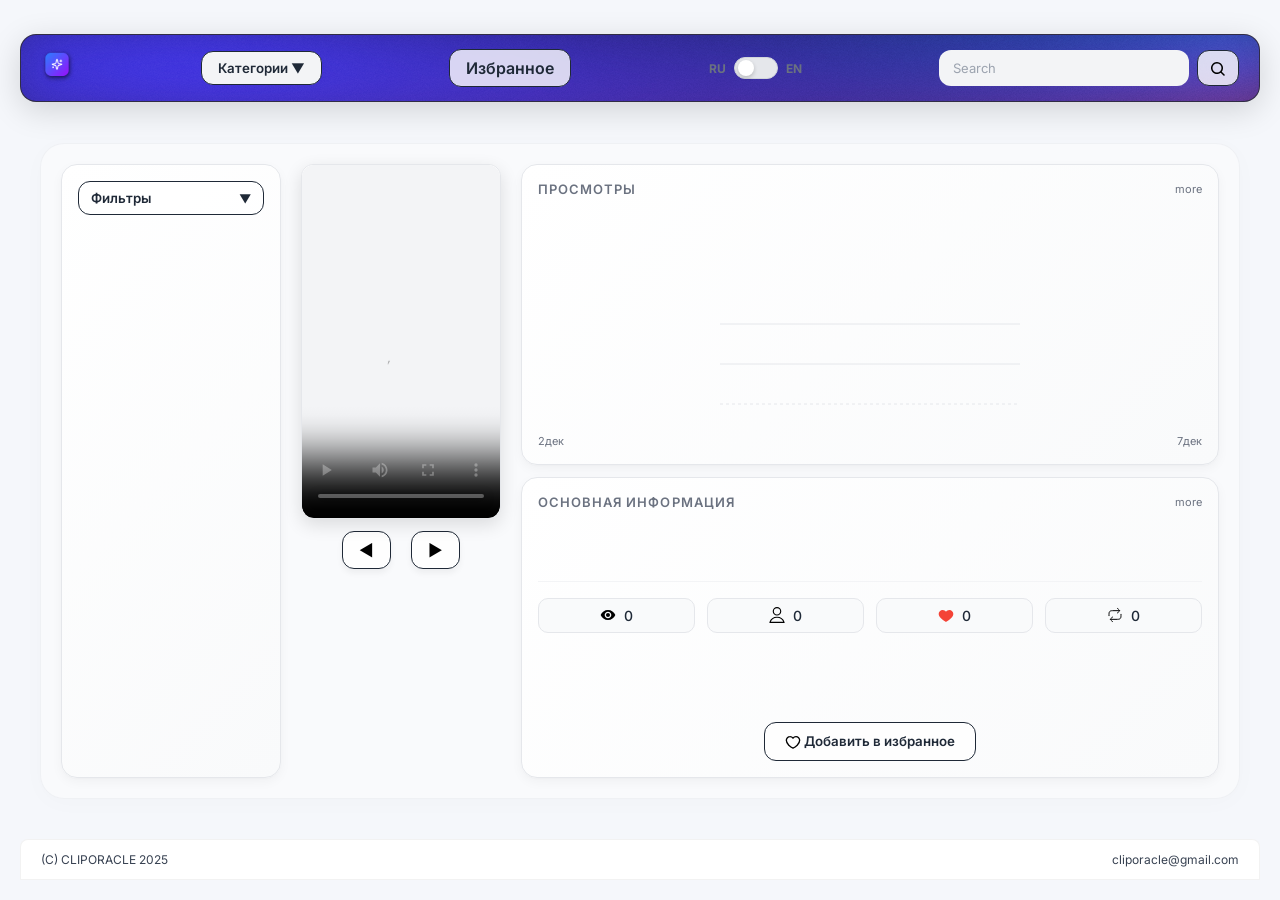
==== commit 89ae778d: "бла бла бла" ====
--- a/static/index.html
+++ b/static/index.html
@@ -111,10 +111,24 @@
           <div class="chart-card">
             <div class="chart-header">
               <h4 data-i18n="views_header">ПРОСМОТРЫ</h4>
-              <span class="more" data-i18n="more">more</span>
+              <span class="more" id="more-views" data-i18n="more">more</span>
             </div>
             <div class="chart-area">
-              <img src="https://via.placeholder.com/300x150?text=График+Просмотров" alt="Views Chart" />
+              <svg id="views-chart-svg" viewBox="0 0 300 120" style="width: 100%; height: 120px; overflow: visible;">
+                <defs>
+                  <linearGradient id="chart-gradient" x1="0%" y1="0%" x2="100%" y2="100%">
+                    <stop offset="0%" stop-color="#6366f1" />
+                    <stop offset="100%" stop-color="#a855f7" />
+                  </linearGradient>
+                </defs>
+                <!-- Grid Lines -->
+                <line x1="0" y1="20" x2="300" y2="20" stroke="#e5e7eb" stroke-width="1" />
+                <line x1="0" y1="60" x2="300" y2="60" stroke="#e5e7eb" stroke-width="1" />
+                <line x1="0" y1="100" x2="300" y2="100" stroke="#e5e7eb" stroke-width="1" stroke-dasharray="3,3" />
+                
+                <!-- Main Trend Line -->
+                <path id="chart-path" d="" fill="none" stroke="url(#chart-gradient)" stroke-width="4" stroke-linecap="round" stroke-linejoin="round" />
+              </svg>
               <div class="chart-labels">
                 <span>2дек</span>
                 <span>7дек</span>
@@ -125,7 +139,7 @@
           <div class="chart-card">
             <div class="chart-header">
               <h4 data-i18n="info_header">ОСНОВНАЯ ИНФОРМАЦИЯ</h4>
-              <span class="more" data-i18n="more">more</span>
+              <span class="more" id="more-info" data-i18n="more">more</span>
             </div>
             <div class="info-stats">
               <div><img src="Icons/BaselineRemoveRedEye.svg" class="icon" alt="views"> <span id="views">0</span></div>
@@ -147,6 +161,176 @@
       <span>cliporacle@gmail.com</span>
     </footer>
   </div>
+
+  <!-- Модальное окно 1: Детальная статистика просмотров -->
+  <div id="modal-views" class="modal">
+    <div class="modal-content">
+      <span class="close-modal" id="close-views">&times;</span>
+      <div class="modal-header-container">
+        <span class="modal-eye-icon">👁️</span>
+        <div>
+          <h2 data-i18n="modal_views_title">Детальная статистика просмотров</h2>
+          <p data-i18n="modal_views_subtitle">Полный анализ просмотров за последние 7 дней</p>
+        </div>
+      </div>
+      
+      <div class="modal-stats-grid">
+        <div class="modal-stat-box">
+          <span class="stat-label" data-i18n="total_views">Всего просмотров</span>
+          <span class="stat-value" id="modal-total-views">245K</span>
+          <span class="stat-indicator green">+18.5% <span data-i18n="per_month">за месяц</span></span>
+        </div>
+        <div class="modal-stat-box">
+          <span class="stat-label" data-i18n="views_today">За сегодня</span>
+          <span class="stat-value" id="modal-today-views">5K</span>
+          <span class="stat-indicator green">+1%</span>
+        </div>
+        <div class="modal-stat-box">
+          <span class="stat-label" data-i18n="views_week">За неделю</span>
+          <span class="stat-value" id="modal-week-views">240K</span>
+          <span class="stat-indicator green">+99%</span>
+        </div>
+      </div>
+
+      <div class="modal-section-card">
+        <h3 data-i18n="views_dynamics">Динамика просмотров за месяц</h3>
+        <div class="modal-chart-container">
+          <svg id="modal-chart-svg" viewBox="0 0 300 120" style="width: 100%; height: 120px; overflow: visible;">
+            <defs>
+              <linearGradient id="modal-chart-gradient" x1="0%" y1="0%" x2="100%" y2="100%">
+                <stop offset="0%" stop-color="#6366f1" />
+                <stop offset="100%" stop-color="#a855f7" />
+              </linearGradient>
+            </defs>
+            <line x1="0" y1="20" x2="300" y2="20" stroke="#e5e7eb" stroke-width="1" />
+            <line x1="0" y1="60" x2="300" y2="60" stroke="#e5e7eb" stroke-width="1" />
+            <line x1="0" y1="100" x2="300" y2="100" stroke="#e5e7eb" stroke-width="1" stroke-dasharray="3,3" />
+            <path id="modal-chart-path" d="" fill="none" stroke="url(#modal-chart-gradient)" stroke-width="4" stroke-linecap="round" stroke-linejoin="round" />
+          </svg>
+          <div class="chart-labels">
+            <span>2дек</span>
+            <span>7дек</span>
+          </div>
+        </div>
+      </div>
+
+      <div class="modal-section-card">
+        <h3 data-i18n="device_dist">Распределение по устройствам</h3>
+        <div class="device-list">
+          <div class="device-item">
+            <div class="device-meta">
+              <span class="device-color pink"></span>
+              <span class="device-name">Desktop</span>
+              <span class="device-percent">5%</span>
+            </div>
+            <div class="progress-bar-bg">
+              <div class="progress-bar-fill pink" style="width: 5%"></div>
+            </div>
+          </div>
+          <div class="device-item">
+            <div class="device-meta">
+              <span class="device-color orange"></span>
+              <span class="device-name">Mobile</span>
+              <span class="device-percent">68%</span>
+            </div>
+            <div class="progress-bar-bg">
+              <div class="progress-bar-fill orange" style="width: 68%"></div>
+            </div>
+          </div>
+          <div class="device-item">
+            <div class="device-meta">
+              <span class="device-color blue"></span>
+              <span class="device-name">Tablet</span>
+              <span class="device-percent">27%</span>
+            </div>
+            <div class="progress-bar-bg">
+              <div class="progress-bar-fill blue" style="width: 27%"></div>
+            </div>
+          </div>
+        </div>
+      </div>
+    </div>
+  </div>
+
+  <!-- Модальное окно 2: Подробная аналитика -->
+  <div id="modal-info" class="modal">
+    <div class="modal-content">
+      <span class="close-modal" id="close-info">&times;</span>
+      <div class="modal-header-container">
+        <span class="modal-eye-icon">👁️</span>
+        <div>
+          <h2 data-i18n="modal_info_title">Подробная аналитика</h2>
+          <p data-i18n="modal_info_subtitle">Детальные метрики и показатели эффективности</p>
+        </div>
+      </div>
+
+      <div class="modal-stats-grid grid-2x2">
+        <div class="modal-stat-box">
+          <span class="stat-label" data-i18n="subscribers">Подписчики</span>
+          <span class="stat-value" id="modal-subs-val">5K</span>
+          <span class="stat-indicator green">+18.5% <span data-i18n="per_month">за месяц</span></span>
+        </div>
+        <div class="modal-stat-box">
+          <span class="stat-label" data-i18n="comments">Комментарии</span>
+          <span class="stat-value" id="modal-comments-val">20K</span>
+          <span class="stat-indicator green">+90% <span data-i18n="per_week">за неделю</span></span>
+        </div>
+        <div class="modal-stat-box">
+          <span class="stat-label" data-i18n="shares_label">Репосты</span>
+          <span class="stat-value" id="modal-shares-val">2K</span>
+          <span class="stat-indicator green">+95% <span data-i18n="per_week">за неделю</span></span>
+        </div>
+        <div class="modal-stat-box">
+          <span class="stat-label" data-i18n="likes_label">Лайки</span>
+          <span class="stat-value" id="modal-likes-val">95K</span>
+          <span class="stat-indicator green">+19% <span data-i18n="per_week">за неделю</span></span>
+        </div>
+      </div>
+
+      <div class="modal-section-card">
+        <h3 data-i18n="traffic_sources">Источники трафика</h3>
+        <div class="traffic-list">
+          <div class="traffic-item">
+            <div class="traffic-meta">
+              <span class="traffic-name" data-i18n="search_source">Поисковик</span>
+              <span class="traffic-value">10K</span>
+            </div>
+            <div class="progress-bar-bg">
+              <div class="progress-bar-fill purple" style="width: 25%"></div>
+            </div>
+          </div>
+          <div class="traffic-item">
+            <div class="traffic-meta">
+              <span class="traffic-name" data-i18n="subs_source">Подписчики</span>
+              <span class="traffic-value">150K</span>
+            </div>
+            <div class="progress-bar-bg">
+              <div class="progress-bar-fill purple" style="width: 85%"></div>
+            </div>
+          </div>
+          <div class="traffic-item">
+            <div class="traffic-meta">
+              <span class="traffic-name" data-i18n="recs_source">Рекомендации</span>
+              <span class="traffic-value">2,4K</span>
+            </div>
+            <div class="progress-bar-bg">
+              <div class="progress-bar-fill purple" style="width: 15%"></div>
+            </div>
+          </div>
+          <div class="traffic-item">
+            <div class="traffic-meta">
+              <span class="traffic-name" data-i18n="link_source">По ссылке</span>
+              <span class="traffic-value">50</span>
+            </div>
+            <div class="progress-bar-bg">
+              <div class="progress-bar-fill purple" style="width: 5%"></div>
+            </div>
+          </div>
+        </div>
+      </div>
+    </div>
+  </div>
+
 
   <script>
     let currentCategoryId = null;
@@ -244,12 +428,58 @@
         videoPlayer.load();
       }
 
-      document.getElementById('views').textContent = video.views || '0';
+      const totalViews = video.views || 0;
+      document.getElementById('views').textContent = totalViews;
       document.getElementById('likes').textContent = video.likes || '0';
       document.getElementById('comments').textContent = video.comments || '0';
       document.getElementById('shares').textContent = video.shares || '0';
 
       window.currentVideo = video;
+
+      // Генерируем красивый график просмотров
+      // 70% просмотров за первые 2 дня, остальные 30% случайно распределены по остальным дням
+      const seed = video.id || 1;
+      const pseudoRandom = (s) => {
+        const x = Math.sin(s) * 10000;
+        return x - Math.floor(x);
+      };
+
+      const day1 = totalViews * 0.25;
+      const day2 = totalViews * 0.45;
+      const day3 = totalViews * (0.12 + (pseudoRandom(seed) - 0.5) * 0.04);
+      const day4 = totalViews * (0.04 + (pseudoRandom(seed + 1) - 0.5) * 0.02);
+      const day5 = totalViews * (0.02 + (pseudoRandom(seed + 2) - 0.5) * 0.01);
+      const day6 = totalViews * (0.05 + (pseudoRandom(seed + 3) - 0.5) * 0.02);
+      const day7 = totalViews * (0.07 + (pseudoRandom(seed + 4) - 0.5) * 0.03);
+
+      const dailyViews = [day1, day2, day3, day4, day5, day6, day7];
+      const maxVal = Math.max(...dailyViews);
+      const minVal = Math.min(...dailyViews);
+      const range = maxVal - minVal || 1;
+
+      // Точки для отрисовки линии в SVG (координаты X от 10 до 290, Y от 15 до 105)
+      const points = dailyViews.map((val, idx) => {
+        const x = 10 + idx * 46;
+        const y = 105 - ((val - minVal) / range) * 90;
+        return [x, y];
+      });
+
+      // Алгоритм построения плавной кривой Безье через точки
+      let d = `M ${points[0][0]} ${points[0][1]}`;
+      for (let i = 0; i < points.length - 1; i++) {
+        const p0 = points[i];
+        const p1 = points[i + 1];
+        const cpX1 = p0[0] + (p1[0] - p0[0]) / 2;
+        const cpY1 = p0[1];
+        const cpX2 = p0[0] + (p1[0] - p0[0]) / 2;
+        const cpY2 = p1[1];
+        d += ` C ${cpX1} ${cpY1}, ${cpX2} ${cpY2}, ${p1[0]} ${p1[1]}`;
+      }
+
+      const chartPath = document.getElementById('chart-path');
+      if (chartPath) {
+        chartPath.setAttribute('d', d);
+      }
 
       // Проверяем, находится ли текущее видео в избранном, и обновляем иконку
       const favorites = JSON.parse(localStorage.getItem('favorites') || '[]');
@@ -324,7 +554,27 @@
           views_header: 'ПРОСМОТРЫ',
           info_header: 'ОСНОВНАЯ ИНФОРМАЦИЯ',
           more: 'ещё',
-          add_fav: 'Добавить в избранное'
+          add_fav: 'Добавить в избранное',
+          modal_views_title: 'Детальная статистика просмотров',
+          modal_views_subtitle: 'Полный анализ просмотров за последние 7 дней',
+          total_views: 'Всего просмотров',
+          views_today: 'За сегодня',
+          views_week: 'За неделю',
+          per_month: 'за месяц',
+          per_week: 'за неделю',
+          views_dynamics: 'Динамика просмотров за месяц',
+          device_dist: 'Распределение по устройствам',
+          modal_info_title: 'Подробная аналитика',
+          modal_info_subtitle: 'Детальные метрики и показатели эффективности',
+          subscribers: 'Подписчики',
+          comments: 'Комментарии',
+          shares_label: 'Репосты',
+          likes_label: 'Лайки',
+          traffic_sources: 'Источники трафика',
+          search_source: 'Поисковик',
+          subs_source: 'Подписчики',
+          recs_source: 'Рекомендации',
+          link_source: 'По ссылке'
         },
         en: {
           categories: 'Categories ▼',
@@ -341,7 +591,27 @@
           views_header: 'VIEWS',
           info_header: 'BASIC INFO',
           more: 'more',
-          add_fav: 'Add to favorites'
+          add_fav: 'Add to favorites',
+          modal_views_title: 'Detailed views statistics',
+          modal_views_subtitle: 'Full analysis of views over the last 7 days',
+          total_views: 'Total Views',
+          views_today: 'Today',
+          views_week: 'This week',
+          per_month: 'per month',
+          per_week: 'per week',
+          views_dynamics: 'Monthly views dynamics',
+          device_dist: 'Device distribution',
+          modal_info_title: 'Detailed analytics',
+          modal_info_subtitle: 'Detailed metrics and performance indicators',
+          subscribers: 'Subscribers',
+          comments: 'Comments',
+          shares_label: 'Shares',
+          likes_label: 'Likes',
+          traffic_sources: 'Traffic sources',
+          search_source: 'Search Engine',
+          subs_source: 'Subscribers',
+          recs_source: 'Recommendations',
+          link_source: 'By link'
         }
       };
 
@@ -385,6 +655,59 @@
         menu.style.display = menu.style.display === 'block' ? 'none' : 'block';
       });
 
+      // Логика модальных окон
+      const modalViews = document.getElementById('modal-views');
+      const modalInfo = document.getElementById('modal-info');
+      const moreViewsBtn = document.getElementById('more-views');
+      const moreInfoBtn = document.getElementById('more-info');
+      const closeViewsBtn = document.getElementById('close-views');
+      const closeInfoBtn = document.getElementById('close-info');
+
+      function formatNumber(num) {
+        if (num >= 1000000) return (num / 1000000).toFixed(1) + 'M';
+        if (num >= 1000) return (num / 1000).toFixed(0) + 'K';
+        return num;
+      }
+
+      moreViewsBtn.addEventListener('click', () => {
+        if (!window.currentVideo) return;
+        const total = window.currentVideo.views || 0;
+        document.getElementById('modal-total-views').textContent = formatNumber(total);
+        document.getElementById('modal-today-views').textContent = formatNumber(Math.round(total * 0.05));
+        document.getElementById('modal-week-views').textContent = formatNumber(Math.round(total * 0.95));
+
+        // Копируем динамический путь графика в модальное окно
+        const chartPath = document.getElementById('chart-path');
+        const modalChartPath = document.getElementById('modal-chart-path');
+        if (chartPath && modalChartPath) {
+          modalChartPath.setAttribute('d', chartPath.getAttribute('d'));
+        }
+
+        modalViews.style.display = 'flex';
+      });
+
+      moreInfoBtn.addEventListener('click', () => {
+        if (!window.currentVideo) return;
+        const likes = window.currentVideo.likes || 0;
+        const comments = window.currentVideo.comments || 0;
+        const shares = window.currentVideo.shares || 0;
+
+        document.getElementById('modal-subs-val').textContent = formatNumber(Math.round(likes * 0.08));
+        document.getElementById('modal-comments-val').textContent = formatNumber(comments);
+        document.getElementById('modal-shares-val').textContent = formatNumber(shares);
+        document.getElementById('modal-likes-val').textContent = formatNumber(likes);
+
+        modalInfo.style.display = 'flex';
+      });
+
+      closeViewsBtn.addEventListener('click', () => modalViews.style.display = 'none');
+      closeInfoBtn.addEventListener('click', () => modalInfo.style.display = 'none');
+
+      window.addEventListener('click', (e) => {
+        if (e.target === modalViews) modalViews.style.display = 'none';
+        if (e.target === modalInfo) modalInfo.style.display = 'none';
+      });
+
       // Навигация видео
       document.getElementById('prev-video').addEventListener('click', () => {
         // Если API отдает только одно видео, листание назад по списку невозможно.
--- a/static/style.css
+++ b/static/style.css
@@ -877,3 +877,207 @@
 input:checked + .lang-slider:before {
   transform: translateX(22px);
 }
+
+/* ============================================ */
+/* МОДАЛЬНЫЕ ОКНА СТАТИСТИКИ */
+/* ============================================ */
+.modal {
+  display: none;
+  position: fixed;
+  top: 0;
+  left: 0;
+  width: 100%;
+  height: 100%;
+  background: rgba(17, 24, 39, 0.4);
+  backdrop-filter: blur(8px);
+  z-index: 10000;
+  justify-content: center;
+  align-items: center;
+  padding: 20px;
+  overflow-y: auto;
+}
+
+.modal-content {
+  background: #ffffff;
+  border-radius: 24px;
+  width: 100%;
+  max-width: 480px;
+  max-height: 90vh;
+  box-shadow: 0 20px 50px rgba(0, 0, 0, 0.15);
+  border: 1px solid rgba(255, 255, 255, 0.8);
+  padding: 24px;
+  position: relative;
+  overflow-y: auto;
+  display: flex;
+  flex-direction: column;
+  gap: 20px;
+}
+
+.close-modal {
+  position: absolute;
+  top: 20px;
+  right: 24px;
+  font-size: 28px;
+  color: #9ca3af;
+  cursor: pointer;
+  transition: color 0.2s;
+}
+
+.close-modal:hover {
+  color: #ef4444;
+}
+
+.modal-header-container {
+  display: flex;
+  gap: 12px;
+  align-items: flex-start;
+}
+
+.modal-eye-icon {
+  font-size: 22px;
+  color: #6366f1;
+}
+
+.modal-header-container h2 {
+  font-size: 18px;
+  font-weight: 700;
+  color: #111827;
+  line-height: 1.2;
+}
+
+.modal-header-container p {
+  font-size: 12px;
+  color: #9ca3af;
+  margin-top: 2px;
+}
+
+/* Сетка карточек показателей */
+.modal-stats-grid {
+  display: grid;
+  grid-template-columns: repeat(3, 1fr);
+  gap: 12px;
+}
+
+.modal-stats-grid.grid-2x2 {
+  grid-template-columns: repeat(2, 1fr);
+}
+
+.modal-stat-box {
+  background: linear-gradient(135deg, #ffffff 0%, #f9fafb 100%);
+  border: 1px solid #e5e7eb;
+  border-radius: 16px;
+  padding: 14px 10px;
+  display: flex;
+  flex-direction: column;
+  align-items: center;
+  justify-content: center;
+  text-align: center;
+  box-shadow: 0 4px 12px rgba(0,0,0,0.02);
+}
+
+.stat-label {
+  font-size: 11px;
+  color: #9ca3af;
+  font-weight: 500;
+  margin-bottom: 4px;
+}
+
+.stat-value {
+  font-size: 20px;
+  font-weight: 700;
+  color: #111827;
+}
+
+.stat-indicator {
+  font-size: 11px;
+  font-weight: 600;
+  margin-top: 4px;
+}
+
+.stat-indicator.green {
+  color: #10b981;
+}
+
+/* Секции-карточки внутри модального окна */
+.modal-section-card {
+  background: #ffffff;
+  border: 1px solid #e5e7eb;
+  border-radius: 16px;
+  padding: 16px;
+  box-shadow: 0 4px 12px rgba(0,0,0,0.01);
+}
+
+.modal-section-card h3 {
+  font-size: 14px;
+  font-weight: 600;
+  color: #111827;
+  margin-bottom: 16px;
+}
+
+/* Контейнеры графиков */
+.modal-chart-container {
+  background: #f9fafb;
+  border-radius: 12px;
+  padding: 12px;
+  border: 1px solid #e5e7eb;
+}
+
+/* Прогресс-бары устройств и трафика */
+.device-list, .traffic-list {
+  display: flex;
+  flex-direction: column;
+  gap: 14px;
+}
+
+.device-item, .traffic-item {
+  display: flex;
+  flex-direction: column;
+  gap: 6px;
+}
+
+.device-meta, .traffic-meta {
+  display: flex;
+  align-items: center;
+  font-size: 12px;
+  font-weight: 500;
+}
+
+.device-color {
+  width: 10px;
+  height: 100%;
+  aspect-ratio: 1;
+  border-radius: 3px;
+  margin-right: 8px;
+}
+
+.device-color.pink, .progress-bar-fill.pink { background-color: #ec4899; }
+.device-color.orange, .progress-bar-fill.orange { background-color: #f97316; }
+.device-color.blue, .progress-bar-fill.blue { background-color: #3b82f6; }
+.progress-bar-fill.purple { background-color: #a855f7; }
+
+.device-name {
+  color: #9ca3af;
+}
+
+.device-percent, .traffic-value {
+  margin-left: auto;
+  color: #111827;
+  font-weight: 700;
+}
+
+.traffic-name {
+  color: #9ca3af;
+}
+
+.progress-bar-bg {
+  width: 100%;
+  height: 8px;
+  background-color: #f3f4f6;
+  border-radius: 10px;
+  overflow: hidden;
+}
+
+.progress-bar-fill {
+  height: 100%;
+  border-radius: 10px;
+}
